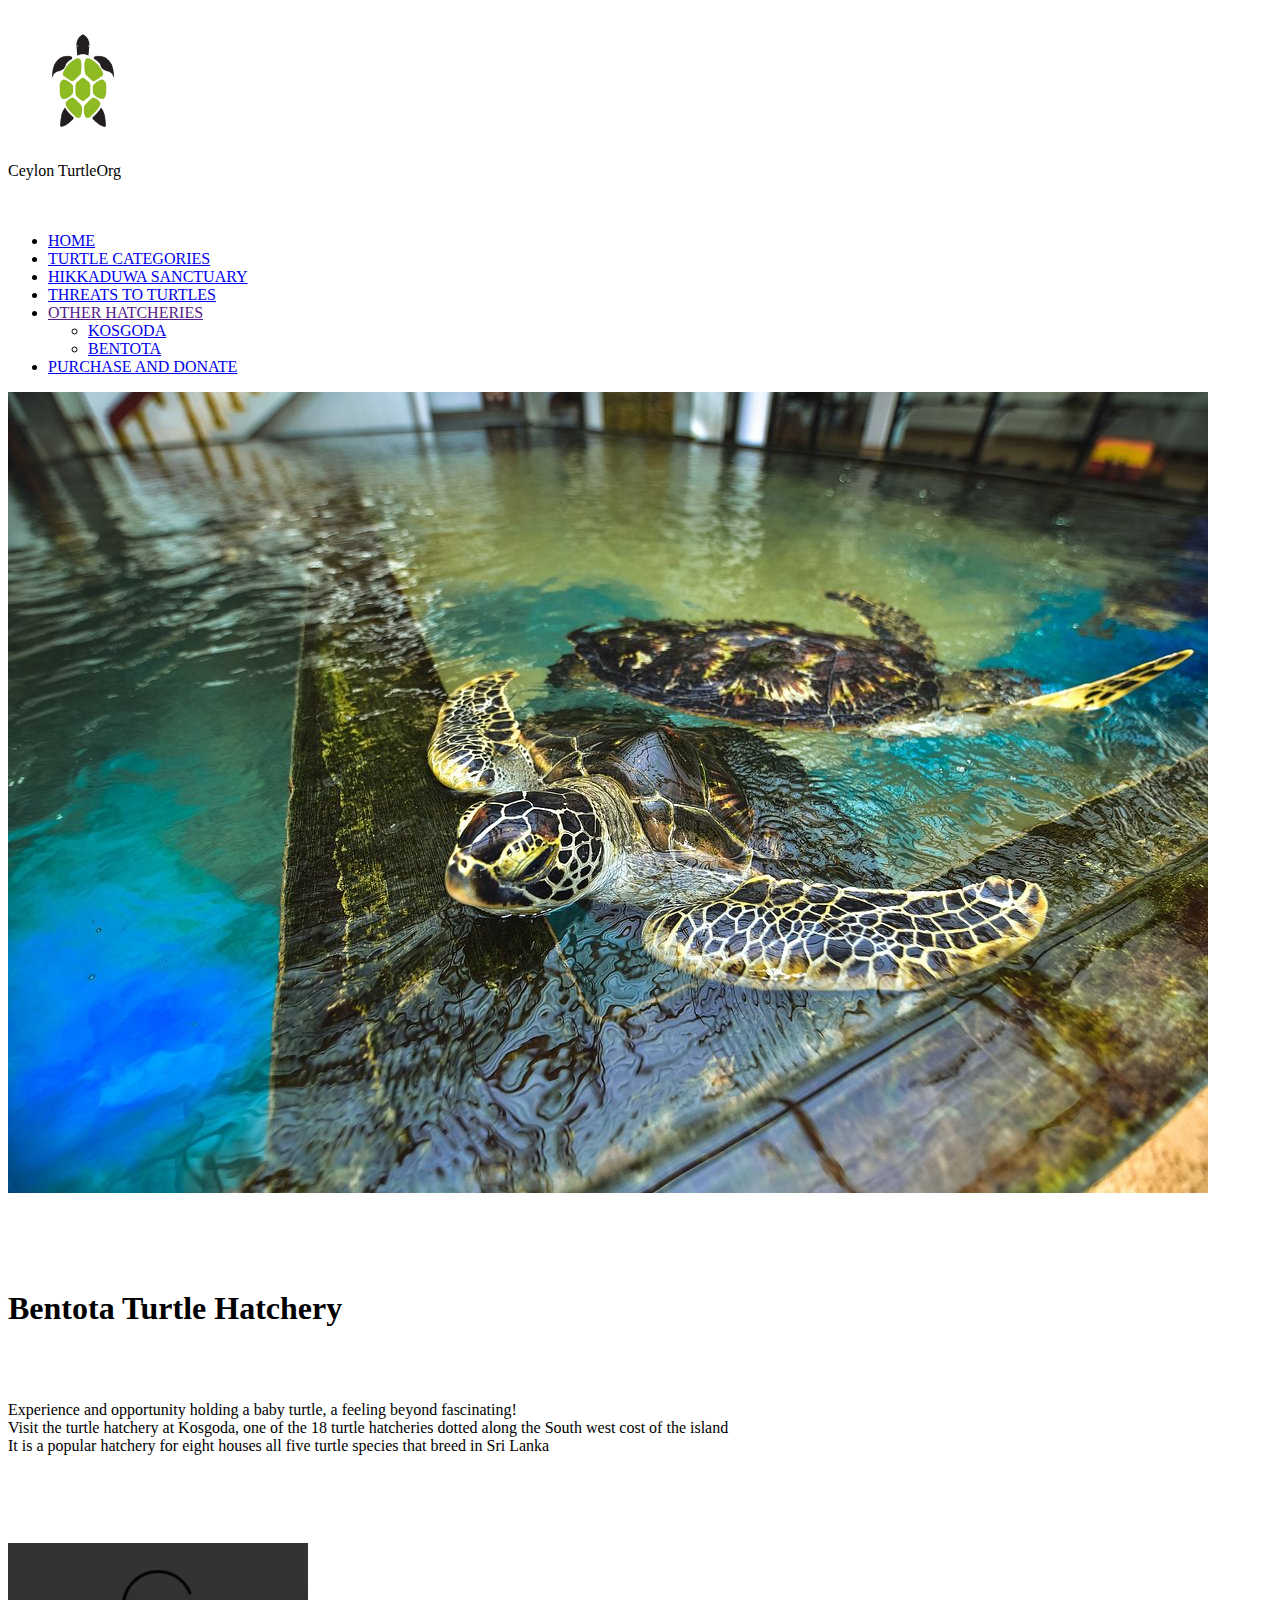
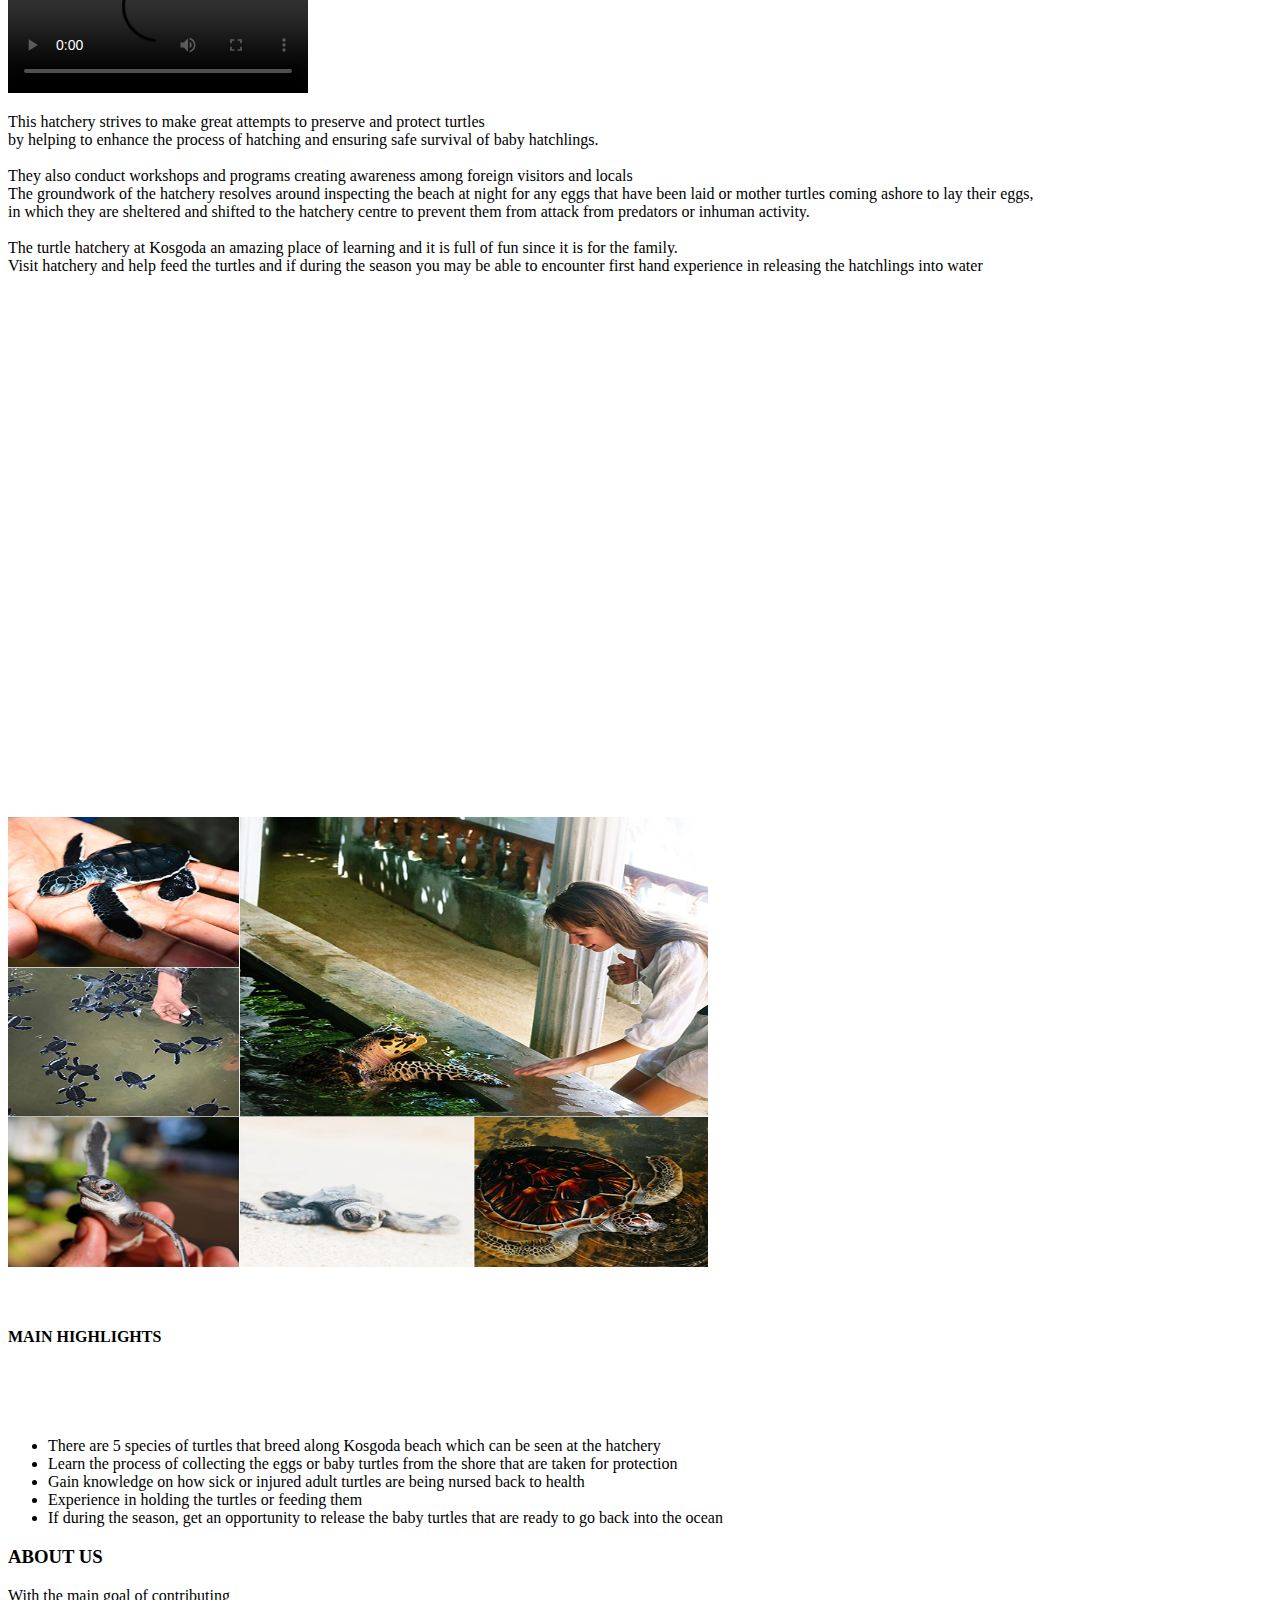
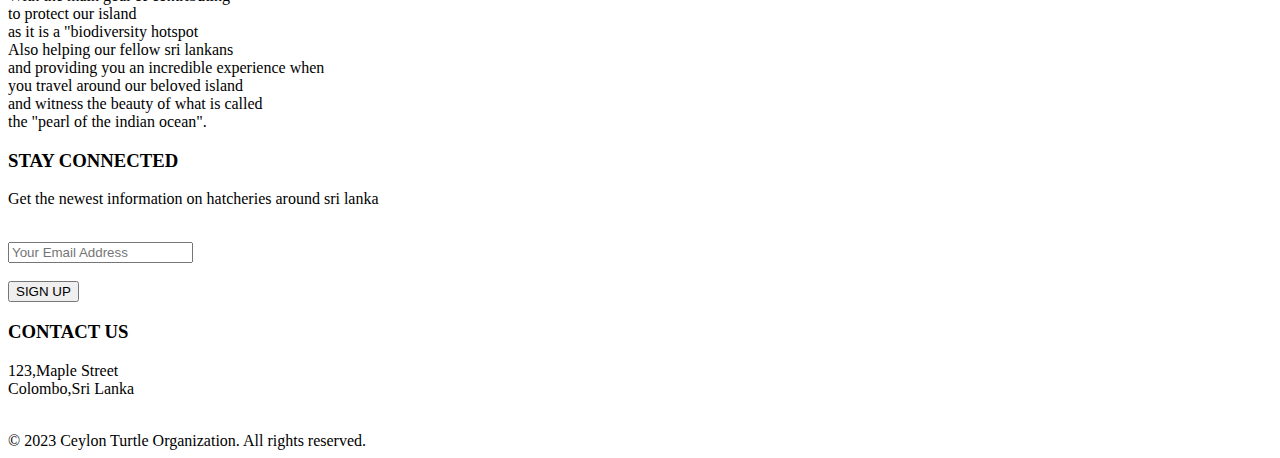
==== bentota.html @ 76efe72f "Add files via upload" ====
<!DOCTYPE html>
<html lang="en">
<head>
    <meta charset="UTF-8">
    <!-- <meta name="viewport" content="width=device-width, initial-scale=1.0">-->
    <link rel="stylesheet" href="styles/bentota.css">
    <title>Ceylon TurtleOrg - Bentota Hatchery</title>
 </head>
<body>
  <nav>
    <div class="turtle">
    <img src="images/LOGO-modified.png" alt="logo" width="150" height="150">
    </div>

    <div class ="logo">Ceylon Turtle<span>Org</span></div><br><br>
    <ul>
    <li><a href = "index.html">HOME</a></li>
    <li><a href = "turtlecategory.html">TURTLE CATEGORIES</a></li>
    <li><a href = "hikkaduwa.html">HIKKADUWA SANCTUARY</a></li>
    <li><a href = "threat.html">THREATS TO TURTLES</a></li>
    <li><a href = "" class="active">OTHER HATCHERIES</a>
      <ul>
        <li><a href = "kosgoda.html">KOSGODA</a></li>
        <li><a href = "bentota.html" class="active">BENTOTA</a></li>
      </ul>
    <li><a href = "purchaseanddonate.html">PURCHASE AND DONATE</a></li>
    </ul>
</nav>

    <div class = "background-image">
        <img src = "images/KOSGODAMAIN.jpg" alt="Main Kosgoda" class="responsive-image" >
    </div>

        <br><br><br><br> 
        <h1>Bentota Turtle Hatchery</h1>
        <br><br>

        <div class="section1">
          <p>Experience and opportunity holding a baby turtle, a feeling beyond fascinating!<br>
            Visit the turtle hatchery at Kosgoda, one of the 18 turtle hatcheries dotted along the South west cost of the island<br>
            It is a popular hatchery for eight houses all five turtle species that breed in Sri Lanka<br>
        </div>
        <br><br><br><br> 

        <video controls autoplay src="images/KOSGODAVIDEO.mp4" ></video>
            <br> 

        <div class="section2">
             <p>
              This hatchery strives to make great attempts to preserve and protect turtles<br>
              by helping to enhance the process of hatching and ensuring safe survival of baby hatchlings.<br><br>
              They also conduct workshops and programs creating awareness among foreign visitors and locals<br>
              The groundwork of the hatchery resolves around inspecting the beach at night for any eggs that have been laid or mother turtles coming ashore to lay their eggs,<br>
              in which they are sheltered and shifted to the hatchery centre to prevent them from attack from predators or inhuman activity.<br><br>
              The turtle hatchery at Kosgoda an amazing place of learning and it is full of fun since it is for the family.<br>
              Visit hatchery and help feed the turtles and if during the season you may be able to encounter first hand experience in releasing the hatchlings into water
             </p>
             <br><br><br><br> 
        </div>

    
              
              <div class = "map">
                <iframe src="https://www.google.com/maps/embed?pb=!1m18!1m12!1m3!1d31723.261967929855!2d80.00750513258389!3d6.341204272731536!2m3!1f0!2f0!3f0!3m2!1i1024!2i768!4f13.1!3m3!1m2!1s0x3ae22a32144e35a7%3A0xa093fe007929469a!2sKosgoda%20Turtle%20Conservation%20and%20Research%20Centre!5e0!3m2!1sen!2slk!4v1684059739083!5m2!1sen!2slk" width="700" height="450" style="border:0;" allowfullscreen="" loading="lazy" referrerpolicy="no-referrer-when-downgrade"></iframe>
              </div>  

              <div class = "image1">
                <img src="images/hatchery.JPG" alt="Turtle beach" width="700" height="450"    class="responsive-image">
                </div>
      

                <br> <br>

                <div class="container">
                  <h4>MAIN HIGHLIGHTS</h4><br><br><br>
                  <div class="text">   
                <ul>
                <li>There are 5 species of turtles that breed along Kosgoda beach which can be seen at the hatchery</li>
                <li>Learn the process of collecting the eggs or baby turtles from the shore that are taken for protection</li>
                <li>Gain knowledge on how sick or injured adult turtles are being nursed back to health</li>
                <li>Experience in holding the turtles or feeding them</li>
                <li>If during the season, get an opportunity to release the baby turtles that are ready to go back into the ocean</li>
                </ul>
                  </div>
                </div>

              

<!--footer-->

<div class="footercontent">
  <div class="column1">
    <h3>ABOUT US</h3>
    <p>With the main goal of contributing
      <br> to protect our island <br>
      as it is a "biodiversity hotspot<br>
      Also helping our fellow sri lankans<br>
      and providing you an incredible experience when<br>
      you travel around our beloved island <br>
      and witness the beauty of what is called<br>
       the "pearl of the indian ocean".
    </p>
  </div>

  <div class="column2">
    <h3>STAY CONNECTED</h3>
    <p>Get the newest information on hatcheries around sri lanka</p>
    <br>
    <form>
      <input type="email" placeholder="Your Email Address"><br><br>
      <button type="submit">SIGN UP</button>
    </form>
  </div>

  <div class="column3">
    <h3>CONTACT US</h3>
    <p>123,Maple Street <br>
    Colombo,Sri Lanka</p><br>
    © 2023 Ceylon Turtle Organization. All rights reserved.
  </div>
  <!-- https://www.epicsrilankaholidays.com/things-to-do/ahungalle/kosgoda-turtle-hatchery.html 
Turtle Hatchery Sri Lanka | Ahungalle by Epic Sri Lanka Holidays-->
</div>
</body>
</html>
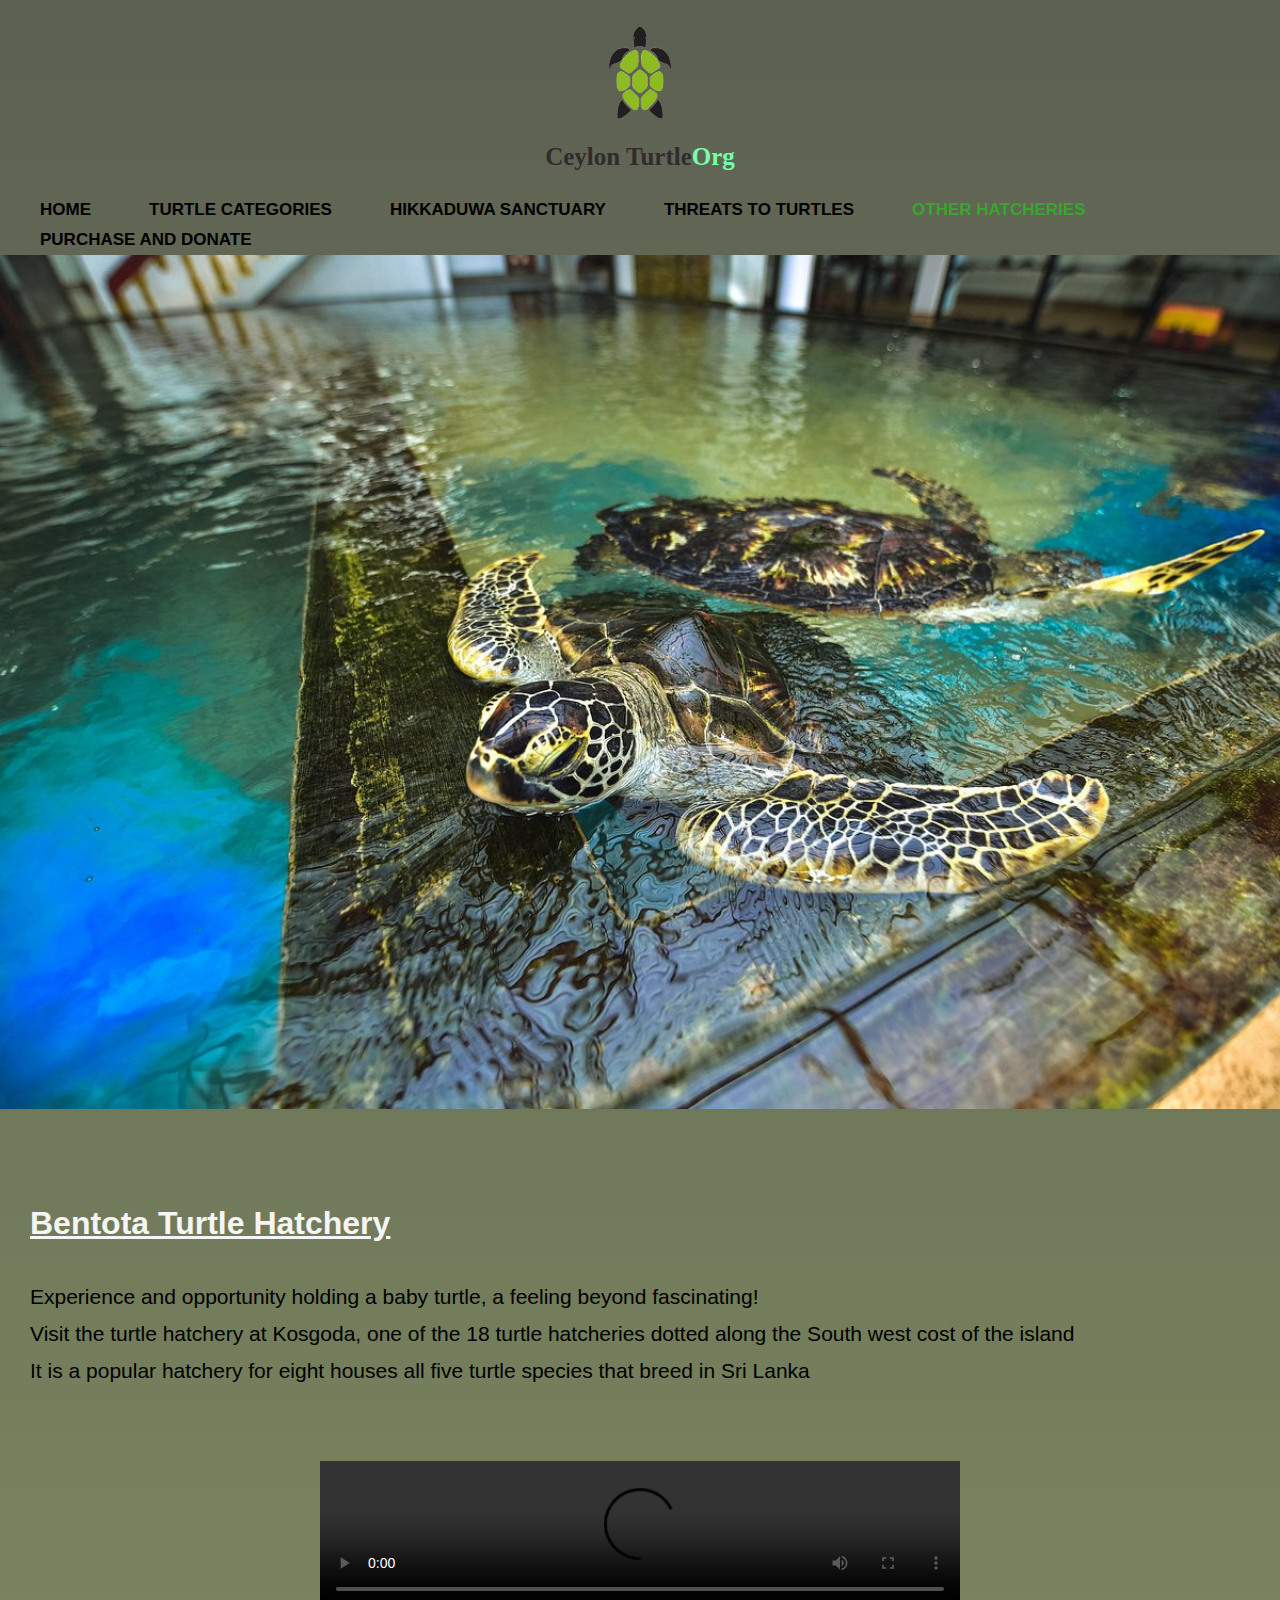
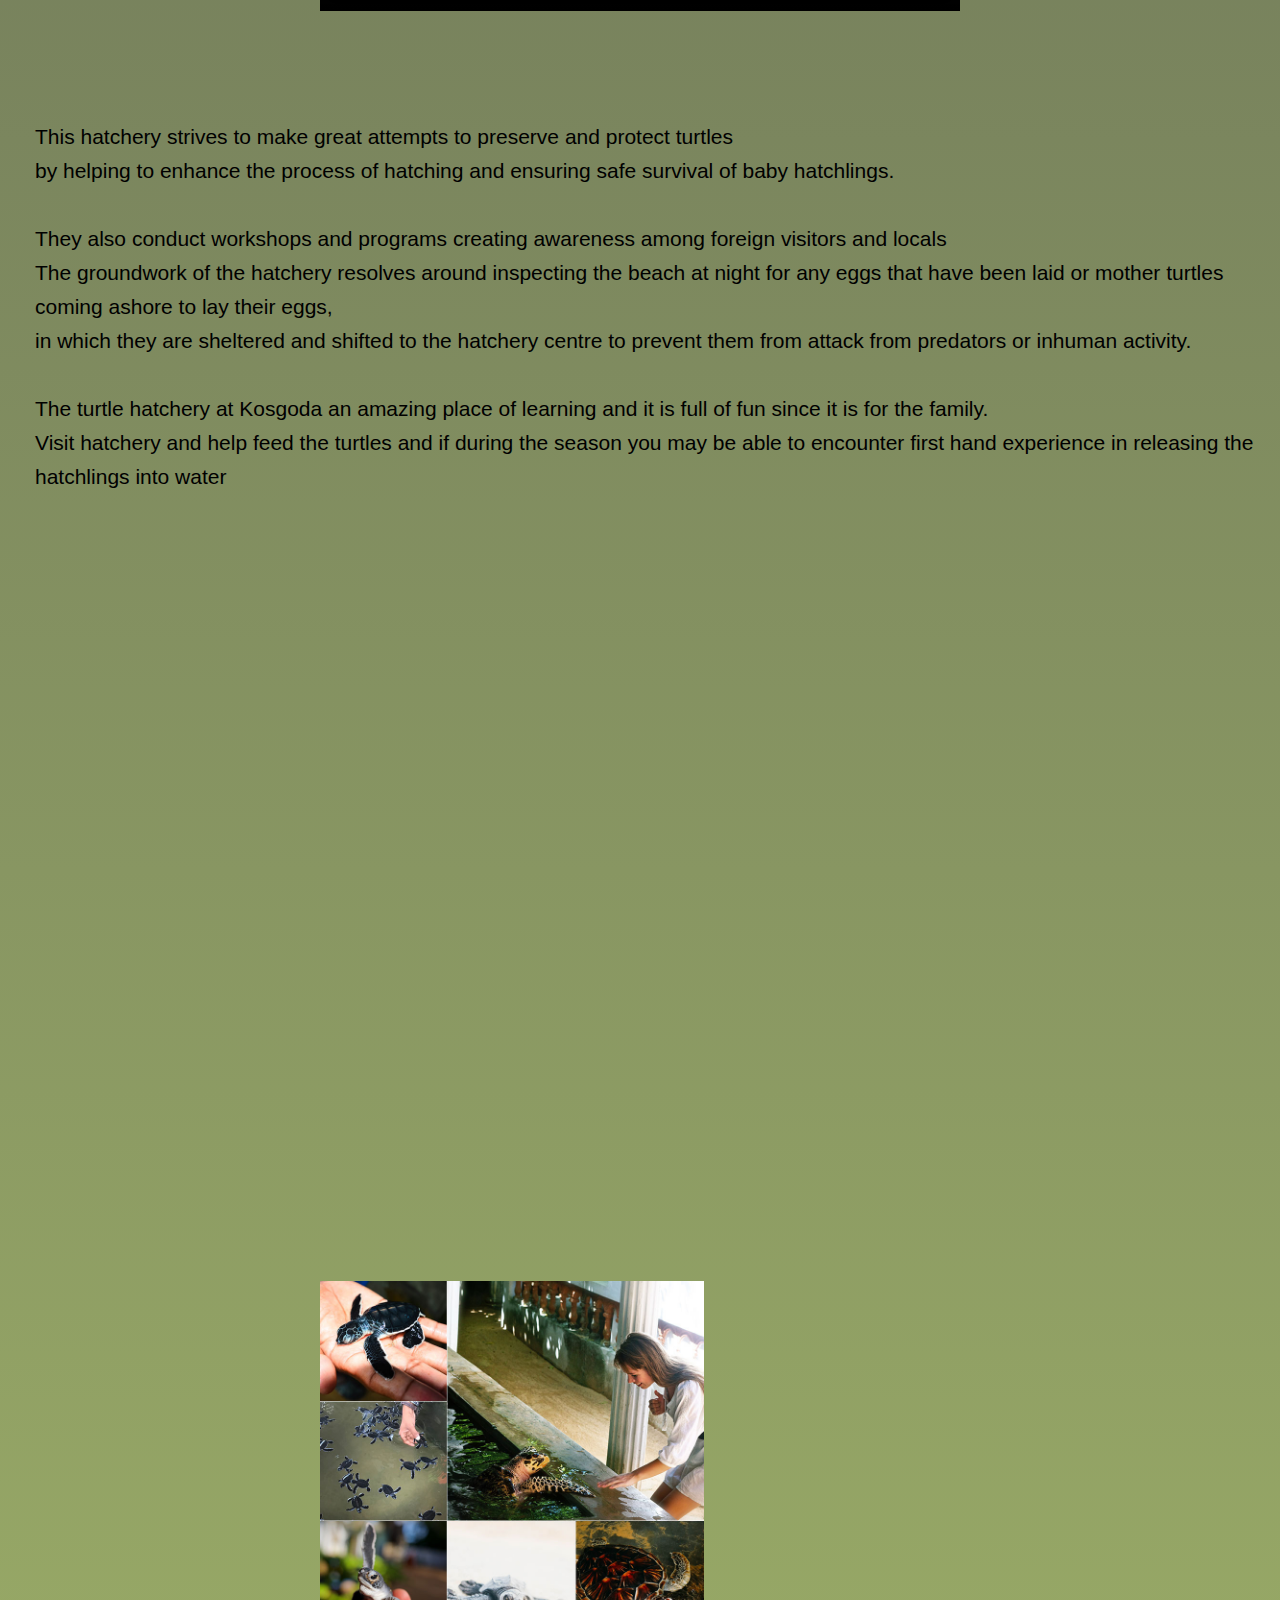
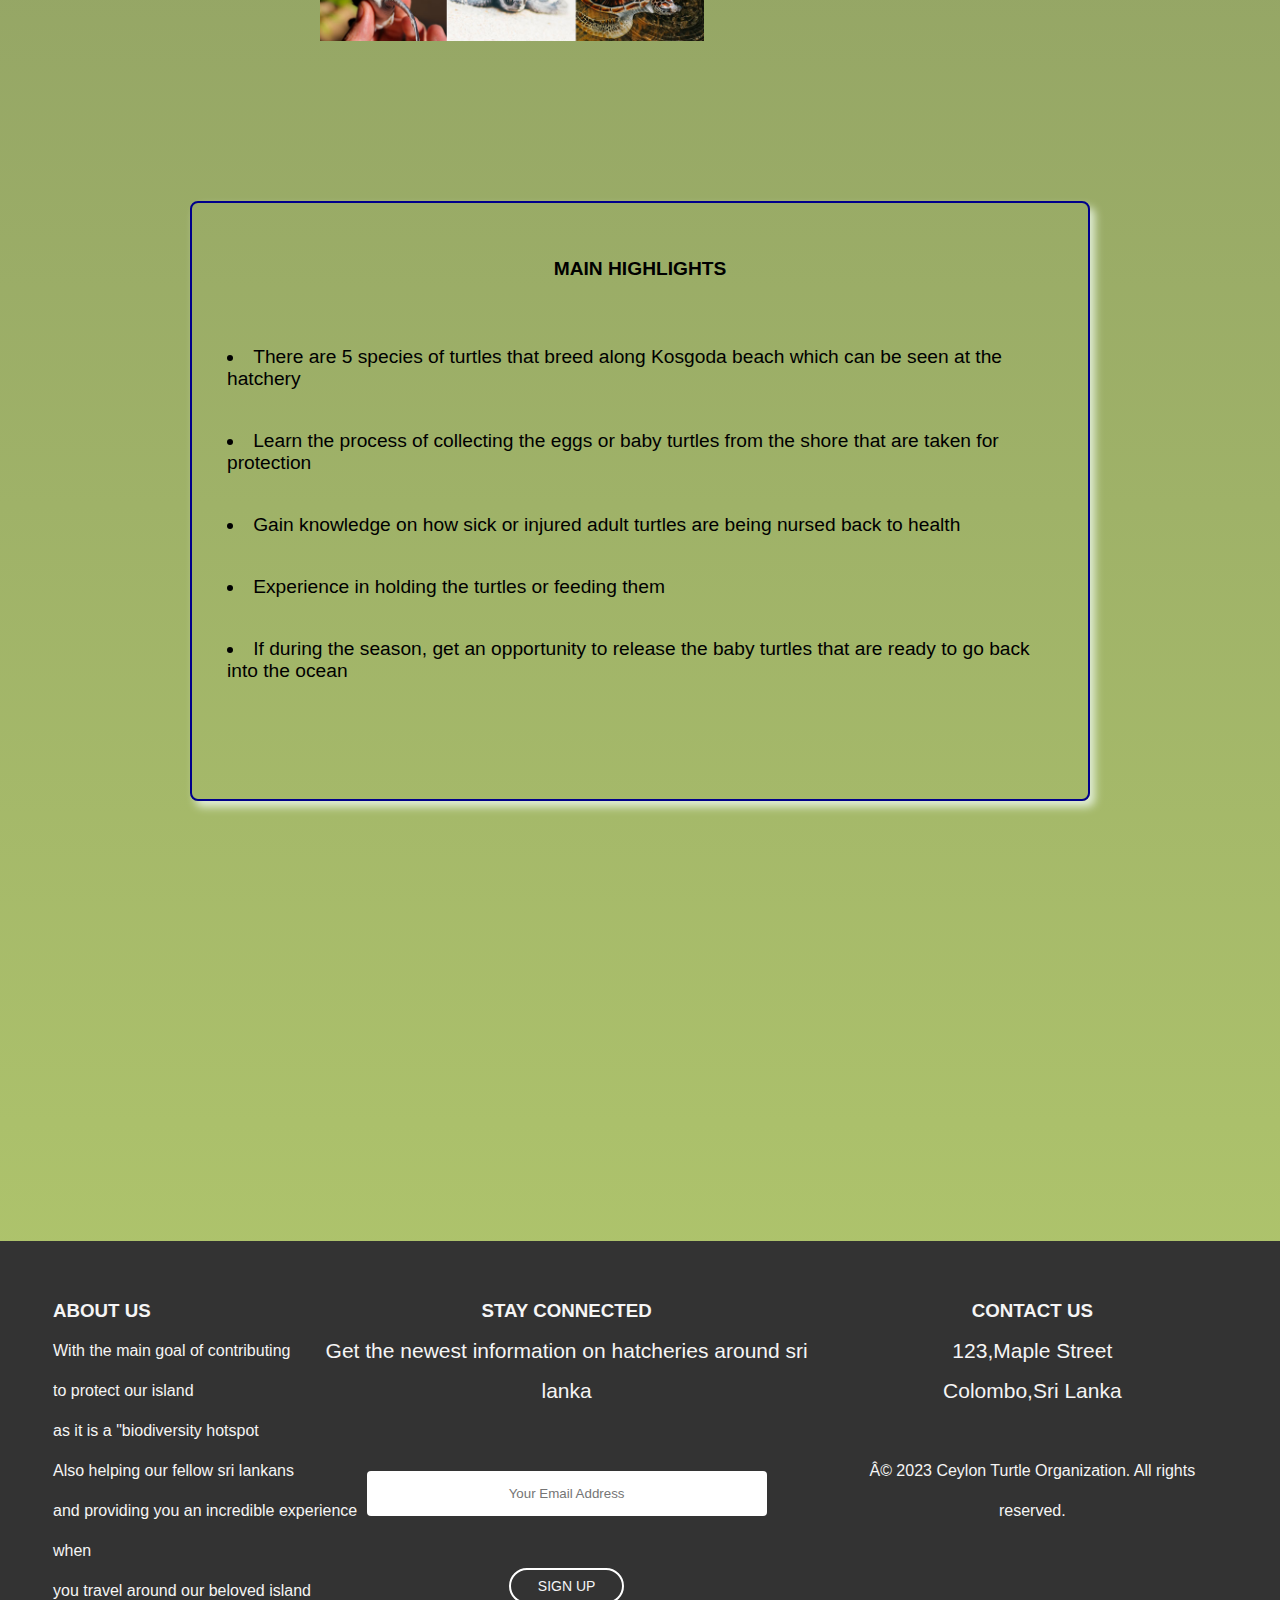
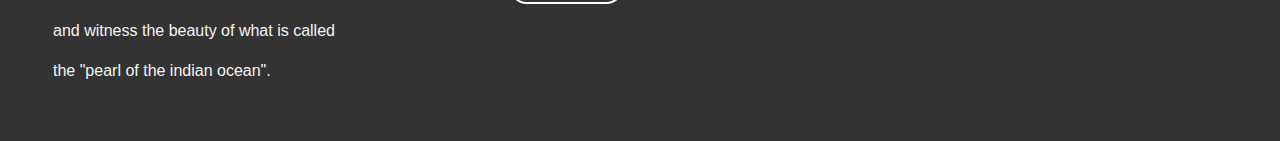
==== commit fb882f8d: "Add files via upload" ====
--- a/bentota.html
+++ b/bentota.html
@@ -1,8 +1,8 @@
 <!DOCTYPE html>
 <html lang="en">
 <head>
-    <meta charset="UTF-8">
-    <!-- <meta name="viewport" content="width=device-width, initial-scale=1.0">-->
+    <!--<meta charset="UTF-8">
+    <meta name="viewport" content="width=device-width, initial-scale=1.0">-->
     <link rel="stylesheet" href="styles/bentota.css">
     <title>Ceylon TurtleOrg - Bentota Hatchery</title>
  </head>
--- a/styles/bentota.css
+++ b/styles/bentota.css
@@ -0,0 +1,335 @@
+body{
+
+    background-image: linear-gradient(to top, #b7ce6e, #9fb268, #889662, #727b5b, #5d6153);
+ font-family: Cambria, Cochin, Georgia, Times, 'Times New Roman', serif;
+}
+
+*{
+    padding: 0;
+    margin: 0;
+    box-sizing: border-box;
+}
+
+
+.turtle{
+    text-align: center;
+}
+
+.logo{
+    font-family: Papyrus, fantasy;
+    text-align: center;
+    color: rgb(49, 44, 44);
+    font-size: 25px;
+    line-height: 5px;
+    font-weight: bolder;
+}
+
+nav {
+    background-color:  #5d6153;
+    height: 80px;
+    width: 100%;
+    padding: 0px 10px;
+    margin-top: 0px;
+    margin-bottom: 5px;
+}
+
+span {
+    color:rgb(120, 255, 170);
+    font-size: 25px;
+    justify-content: space-between;
+    font-weight: bold;  
+}
+
+nav ul {
+    text-align: center;
+}
+
+nav ul li{
+    float: left;
+    list-style: none;
+    position: relative;
+    line-height: 30px;
+    margin: 0px 16px;
+    margin-left: 18px;
+}
+
+nav ul li a {
+    color: black;
+    font-weight: bold;
+    padding: 6px 12px;
+    border-radius: 3px;
+    font-size: 17px;
+    font-family: Verdana, Geneva, Tahoma, sans-serif;
+    text-decoration: none;
+    margin-top: 70px;
+    transition: all 0.2s ease 0s;
+}
+
+nav ul li ul {
+    line-height: 1;
+    background-color:  #5d6153;
+    position: absolute;
+    border-radius: 0px 0px 5px 5px;
+    display: none;
+}
+
+nav ul li ul li {
+    line-height: 3;
+    width: 100px;
+    padding: 6px;
+    margin-left: 40px;
+}
+
+nav ul li ul li {
+    text-align: center;
+}
+
+nav ul li:hover ul {
+    display: block;
+    margin-left: 6px;
+}
+
+nav ul li a:hover{
+    color: rgba(51, 232, 39, 0.753);
+}
+
+nav ul li .active{
+    color: rgba(42, 190, 31, 0.753);
+}
+
+.responsive-image {
+    max-width: 100%;
+    height: auto;
+}
+.background-image img {
+    width: 100%;
+}
+
+.background-image {
+    margin-bottom: 20px;
+    height: auto;
+    width: 100%;
+}
+
+h1 {
+    margin-left: 30px;
+    text-align: left;
+    text-decoration: solid;
+    text-decoration: underline;
+   color: whitesmoke;
+   font-family: Avant Garde, Avantgarde, Century Gothic, CenturyGothic, AppleGothic, sans-serif;
+}
+
+p {
+    font-size: 21px;
+}
+.section1 {
+    font-family: Optima, Segoe, "Segoe UI", Candara, Calibri, Arial, sans-serif;
+    line-height: 37px;
+    font-size: 20px;
+    text-align: left;
+    margin-left: 30px;
+}
+
+video {
+    width:50%;
+    margin-left: 25%;
+
+    animation-name: scale;
+    animation-duration: 2s;
+}
+
+.section2 {
+    margin-top: 100px;
+    text-align: left;
+    margin-left: 30px;
+    font-family: Optima, Segoe, "Segoe UI", Candara, Calibri, Arial, sans-serif;
+    padding: 5px;
+    font-size: large;
+    text-align: left;
+    line-height: 34px;
+} 
+
+
+
+.map {
+    width: 30%;
+    float: left;
+    margin-left: 25%;
+    margin-bottom: 15%;
+
+    animation-name: scale;
+    animation-duration: 2.4s;
+}
+
+@keyframes scale{
+    from{
+        transform: scale(0);
+    }
+    to {
+        transform: scale(1);
+    }
+}
+
+
+
+.image1 {
+    width: 30%;
+    margin-left: 25%;
+
+    animation-name: scale;
+    animation-duration: 2.4s; 
+    
+}
+
+.container {
+    margin: 120px auto;
+    border: 2px solid black;
+    border-radius: 8px;
+    width: 900px;
+    height: 600px;
+    list-style-position: inside;
+    padding: 35px;
+    border-color: darkblue;
+    box-shadow:5px 6px 8px #e0edd4 ;
+    font-size: larger;
+    font-family: Avant Garde, Avantgarde, Century Gothic, CenturyGothic, AppleGothic, sans-serif;
+    
+    animation-name: scale;
+    animation-duration: 2.5s;
+}
+
+
+ul li {
+    margin-bottom: 40px;
+}
+
+h4 {
+    text-align: center;
+    padding-top: 20px;
+    text-decoration: silver;
+  }
+
+  .footercontent {
+    font-family: Optima, Segoe, "Segoe UI", Candara, Calibri, Arial, sans-serif;
+    text-align: center;
+    margin-top: 440px;
+    width: 100%;
+    padding: 100px 15% ;
+    background: #333 ;
+    color: whitesmoke;
+    display: flex;
+    padding: 50px;
+    line-height: 40px;
+  
+}
+
+.footercontent div {
+    text-align: center;
+    
+}
+.column1 {
+    margin-left: 3px;
+    
+}
+.column1 h3 {
+    text-align: left;
+}
+.column1 p {
+    text-align: left;
+    font-size: medium;
+    
+}
+
+.column2 {
+    flex-grow: 1.5;
+    margin-left: -100px;
+
+}
+
+form input {
+    width: 400px;
+    height: 45px;
+    border-radius: 4px;
+    text-align: center;
+    margin-top: 20px;
+    margin-bottom: 10px;
+    outline: none;
+    border: none;
+
+}
+
+form button {
+   color: whitesmoke;
+    background: transparent;
+    border: 2px solid white;
+    border-radius: 30px;
+    padding: 8px 27px;
+    font-size: 14px;
+    cursor: pointer;
+}
+
+/*
+@media screen and (max-width:500px) {
+
+    .background-image img {
+        height: auto;
+        width: 100%;
+        float: none;
+    }
+
+    h1 {
+        font-size: 15px;
+        margin-bottom: -8px
+    }
+    p {
+        font-size: 12px;
+        line-height: 25px;
+        width: 100%;
+    }
+
+  
+    video {
+        width: 100%;
+        height: auto;
+        margin-top: 30px;
+        margin-left: 0px;
+        margin-bottom: 100px;
+    }
+    .container {
+        margin: 0;
+        width: 100%;
+        height: auto;
+        float: none;
+        padding: 15px;
+    }
+    ul li {
+        font-size: 12px;
+        margin-bottom: 10px;
+    }
+    
+    h4 {
+        text-align: center;
+        margin-bottom: -40px;
+        font-size: 17px;
+      }
+
+      
+      .footercontent {
+        flex-wrap: wrap;
+    }
+    .column1 p {
+        margin-left: 5%;
+        text-align: center;
+    }
+    .footercontent h3 {
+        text-align: center;
+    }
+    .column1, .column2, .column3 {
+        width: 100%;
+        margin: 0;
+        padding: 0 10px;
+        box-sizing: border-box;
+    } 
+}
+  